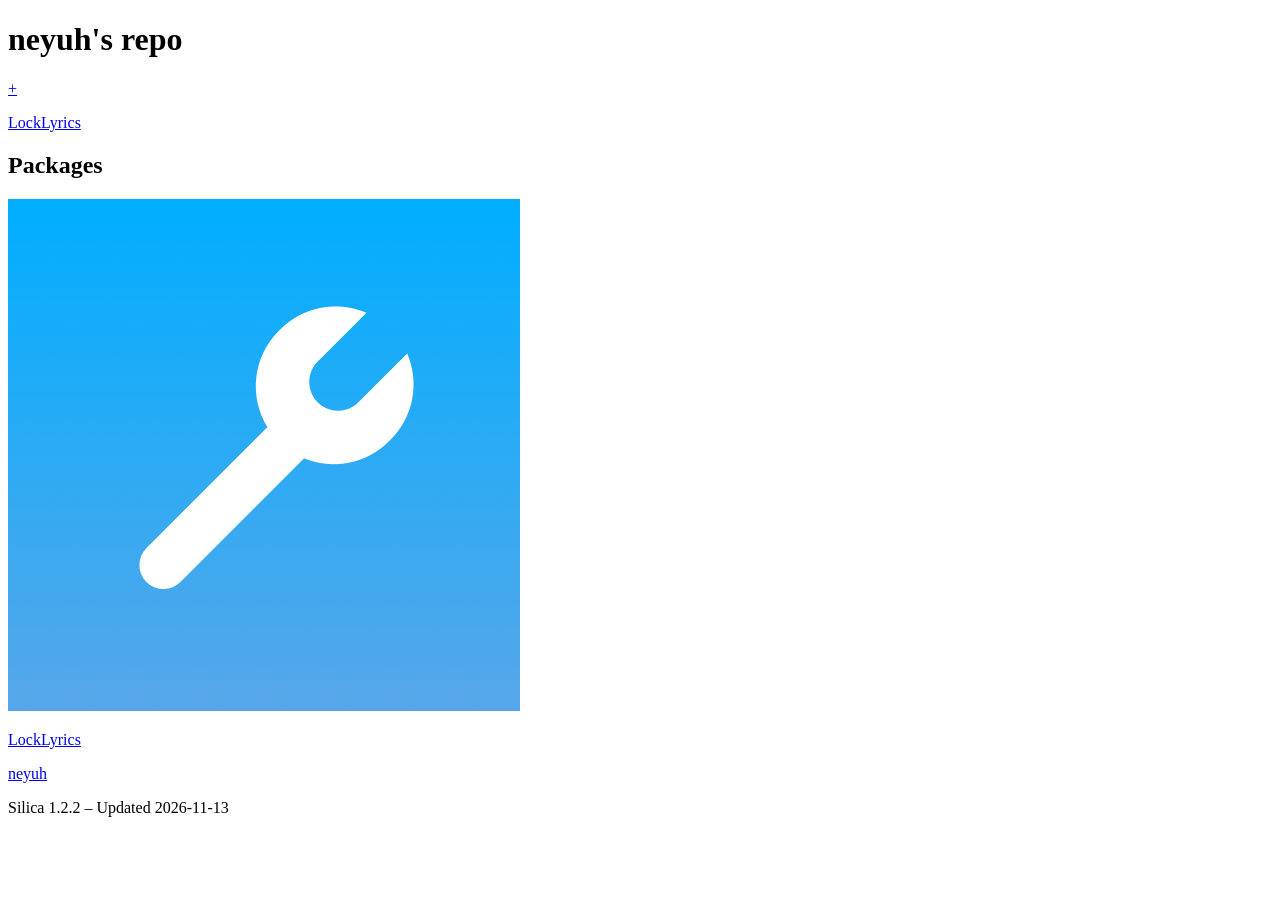
==== docs/index.html @ 615dae8b "Repo contents updated via Silica" ====
<!DOCTYPE html>
<html>
<head>
    <meta charset="utf-8">
    <meta name="viewport" content="width=device-width, initial-scale=1, minimum-scale=1.0, user-scalable=0">
    <title>neyuh&#x27;s repo</title>
    <link rel="stylesheet" type="text/css" href="web/index.css">
    <style>a, .tint {color: } .active {color: }</style>
    <meta name="description" content="The">
    <meta property="og:title" content="neyuh&#x27;s repo">
    <meta property="og:description" content="The">
    <meta property="og:image" content="https://neyuh.github.io/CydiaIcon.png">
    <meta name="twitter:card" content="summary">
    <meta name="twitter:title" content="neyuh&#x27;s repo">
    <meta name="twitter:description" content="The">
    <meta name="twitter:image" content="https://neyuh.github.io/CydiaIcon.png">
    <meta name="theme-color" content="">
</head>
<body>
    <div class="body">
        <h1 class="header left_float">neyuh&#x27;s repo</h1>
        <a class="header right_float add_sileo tint" href="cydia://url/https://cydia.saurik.com/api/share#?source=https://neyuh.github.io">+</a>
        <div class="scroll_view">
            <a href="depiction/web/com.locklyrics.tweak.html" style="background-image: url(assets/com.locklyrics.tweak/banner.png)" class="card">
                <p>LockLyrics</p>
            </a>
        </div>
        <h2 class="header">Packages</h2>
        <div class="packageList">
                <a class="subtle_link" href="depiction/web/com.locklyrics.tweak.html">
                    <div class="package">
                        <img src="assets/com.locklyrics.tweak/icon.png">
                        <div class="package_info">
                            <p class="package_name">LockLyrics</p>
                            <p class="package_caption">neyuh</p>
                        </div>
                    </div>
                </a>
        </div>
        <div class="caption center footer">Silica 1.2.2 – Updated 2026-11-13</div>
    </div>
</body>
    <script src="web/index.js"></script>
</html>
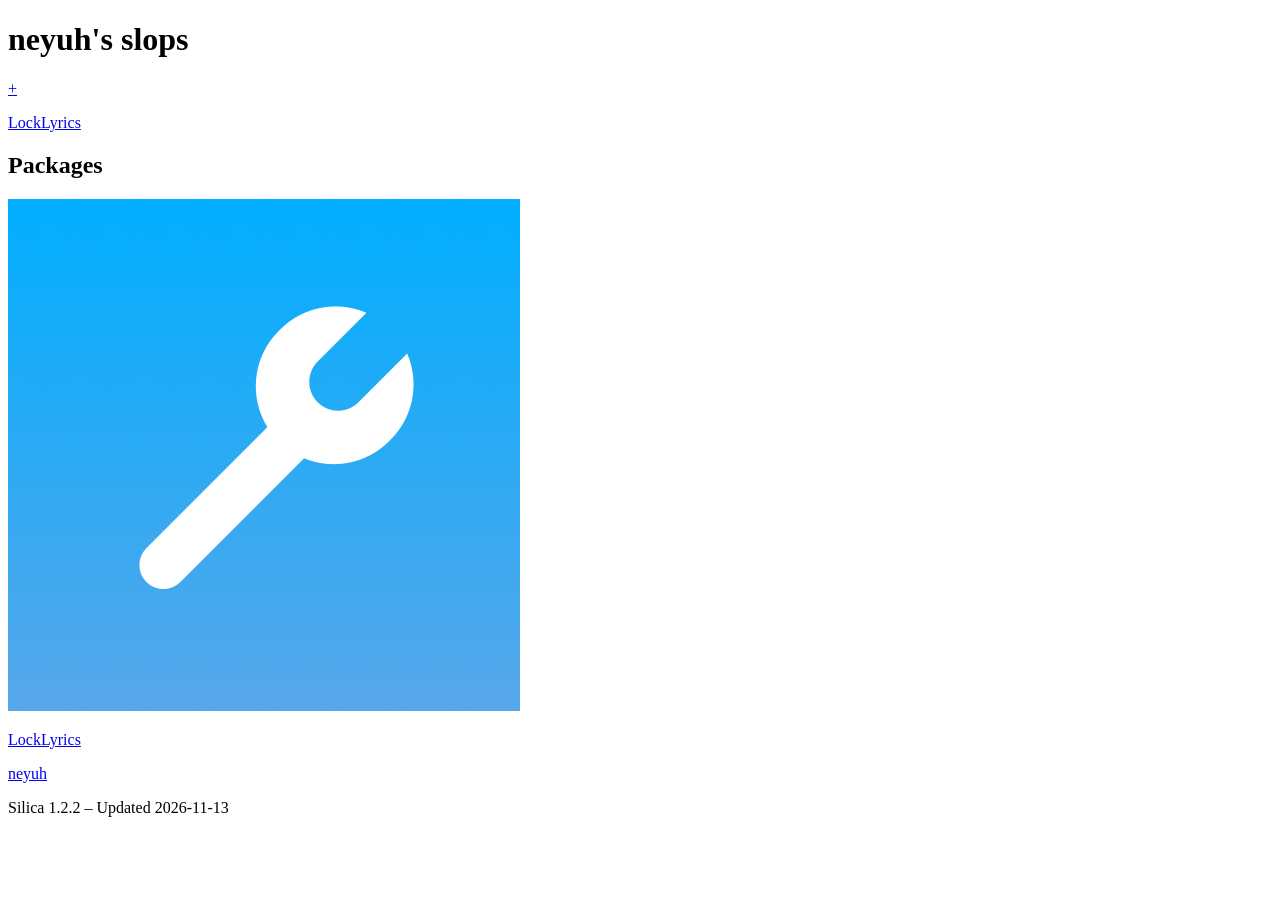
==== commit 55fdf055: "Repo contents updated via Silica" ====
--- a/docs/index.html
+++ b/docs/index.html
@@ -3,23 +3,23 @@
 <head>
     <meta charset="utf-8">
     <meta name="viewport" content="width=device-width, initial-scale=1, minimum-scale=1.0, user-scalable=0">
-    <title>neyuh&#x27;s repo</title>
+    <title>neyuh&#x27;s slops</title>
     <link rel="stylesheet" type="text/css" href="web/index.css">
     <style>a, .tint {color: } .active {color: }</style>
-    <meta name="description" content="The">
-    <meta property="og:title" content="neyuh&#x27;s repo">
-    <meta property="og:description" content="The">
-    <meta property="og:image" content="https://neyuh.github.io/CydiaIcon.png">
+    <meta name="description" content="the">
+    <meta property="og:title" content="neyuh&#x27;s slops">
+    <meta property="og:description" content="the">
+    <meta property="og:image" content="https://huyenne123.github.io/CydiaIcon.png">
     <meta name="twitter:card" content="summary">
-    <meta name="twitter:title" content="neyuh&#x27;s repo">
-    <meta name="twitter:description" content="The">
-    <meta name="twitter:image" content="https://neyuh.github.io/CydiaIcon.png">
+    <meta name="twitter:title" content="neyuh&#x27;s slops">
+    <meta name="twitter:description" content="the">
+    <meta name="twitter:image" content="https://huyenne123.github.io/CydiaIcon.png">
     <meta name="theme-color" content="">
 </head>
 <body>
     <div class="body">
-        <h1 class="header left_float">neyuh&#x27;s repo</h1>
-        <a class="header right_float add_sileo tint" href="cydia://url/https://cydia.saurik.com/api/share#?source=https://neyuh.github.io">+</a>
+        <h1 class="header left_float">neyuh&#x27;s slops</h1>
+        <a class="header right_float add_sileo tint" href="cydia://url/https://cydia.saurik.com/api/share#?source=https://huyenne123.github.io">+</a>
         <div class="scroll_view">
             <a href="depiction/web/com.locklyrics.tweak.html" style="background-image: url(assets/com.locklyrics.tweak/banner.png)" class="card">
                 <p>LockLyrics</p>
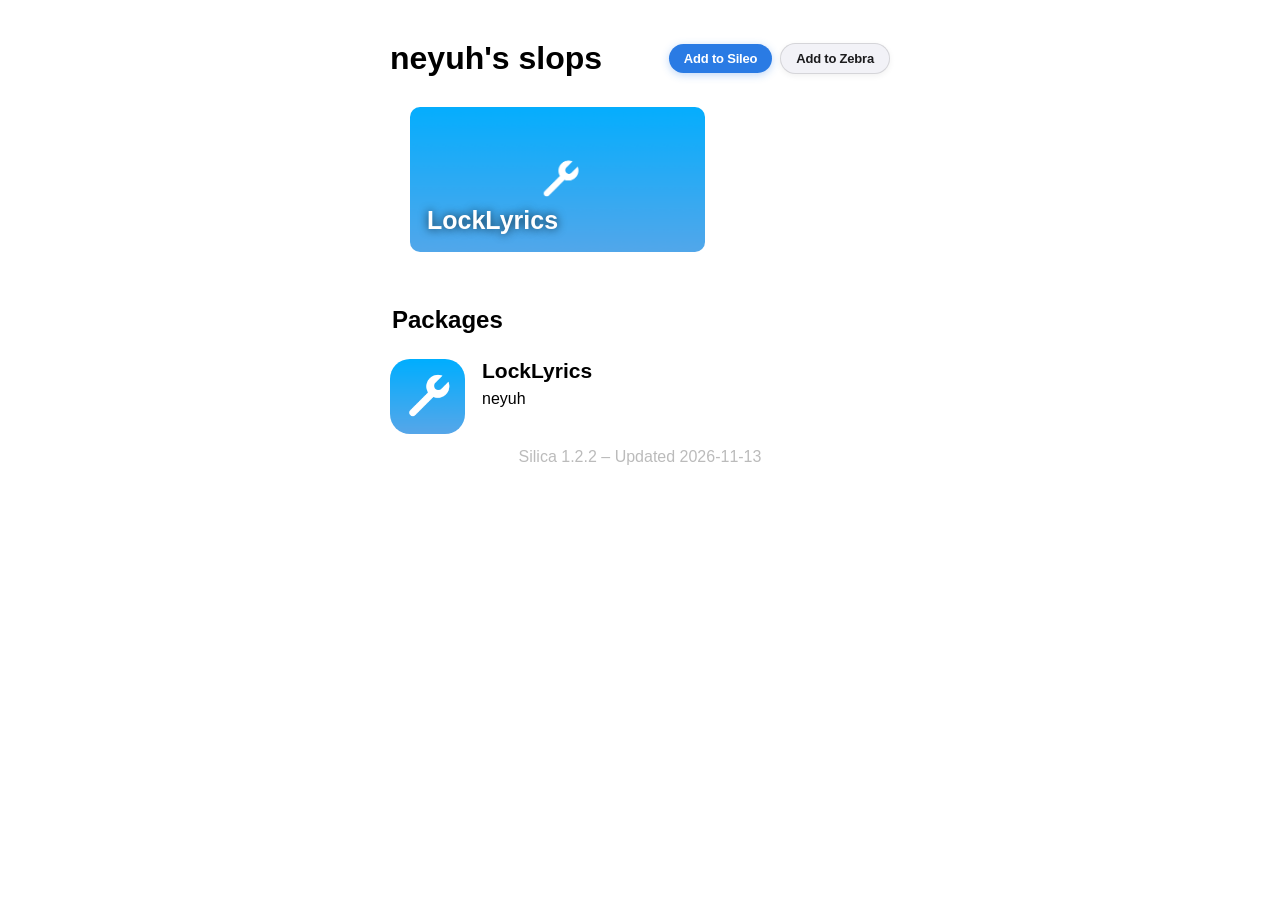
==== commit 1f5e8099: "Repo contents updated via Silica" ====
--- a/docs/index.html
+++ b/docs/index.html
@@ -18,8 +18,13 @@
 </head>
 <body>
     <div class="body">
-        <h1 class="header left_float">neyuh&#x27;s slops</h1>
-        <a class="header right_float add_sileo tint" href="cydia://url/https://cydia.saurik.com/api/share#?source=https://huyenne123.github.io">+</a>
+        <div class="repo_header">
+            <h1 class="header repo_title">neyuh&#x27;s slops</h1>
+            <div class="repo_buttons">
+                <a class="repo_btn btn_sileo" href="sileo://source/https://huyenne123.github.io/">Add to Sileo</a>
+                <a class="repo_btn btn_zebra" href="zbra://sources/add/https://huyenne123.github.io/">Add to Zebra</a>
+            </div>
+        </div>
         <div class="scroll_view">
             <a href="depiction/web/com.locklyrics.tweak.html" style="background-image: url(assets/com.locklyrics.tweak/banner.png)" class="card">
                 <p>LockLyrics</p>
--- a/docs/web/index.css
+++ b/docs/web/index.css
@@ -0,0 +1,311 @@
+* {
+    margin: 0;
+}
+
+.body {
+    font-family: -apple-system, BlinkMacSystemFont, "Helvetica Neue", "Helvetica", sans-serif;
+    margin-top: 20px;
+    margin-bottom: 20px;
+
+}
+
+@media only screen and (max-width: 600px) {
+    .body {
+        margin-left: 20px;
+        margin-right: 20px;
+    }
+    .scroll_view {
+        width: calc(100vw - 60px);
+    }
+}
+@media only screen and (min-width: 601px) {
+    .body {
+        width: 500px;
+        margin-left: auto;
+        margin-right: auto;
+    }
+    .scroll_view {
+        width: calc(500px - 40px);
+    }
+}
+
+h1, h2, h3, h4, h5, h6, p {
+    margin: 2px;
+}
+
+.caption {
+    color: #bbb;
+    font-size: 16px;
+}
+
+.header {
+    margin-top: 40px;
+    margin-bottom: 25px;
+}
+
+.repo_header {
+    display: flex;
+    flex-wrap: wrap;
+    align-items: center;
+    justify-content: space-between;
+    gap: 12px;
+    margin-top: 40px;
+    margin-bottom: 20px;
+}
+
+.repo_title {
+    margin: 0 !important;
+}
+
+.repo_buttons {
+    display: inline-flex;
+    align-items: center;
+    gap: 8px;
+    flex-wrap: wrap;
+}
+
+.repo_btn {
+    display: inline-flex;
+    align-items: center;
+    justify-content: center;
+    padding: 7px 15px;
+    border-radius: 20px;
+    font-size: 13px;
+    font-weight: 600;
+    text-decoration: none;
+    transition: all 0.15s ease-in-out;
+    letter-spacing: -0.2px;
+    white-space: nowrap;
+}
+
+.btn_sileo {
+    background: #2a7be4;
+    color: #ffffff !important;
+    box-shadow: 0 2px 8px rgba(42, 123, 228, 0.3);
+}
+
+.btn_sileo:hover {
+    background: #246ac7;
+    transform: translateY(-1px);
+    box-shadow: 0 4px 12px rgba(42, 123, 228, 0.4);
+    opacity: 1 !important;
+}
+
+.btn_zebra {
+    background: rgba(255, 255, 255, 0.12);
+    color: #ffffff !important;
+    border: 1px solid rgba(255, 255, 255, 0.2);
+    box-shadow: 0 2px 8px rgba(0, 0, 0, 0.2);
+}
+
+.btn_zebra:hover {
+    background: rgba(255, 255, 255, 0.2);
+    transform: translateY(-1px);
+    box-shadow: 0 4px 12px rgba(0, 0, 0, 0.3);
+    opacity: 1 !important;
+}
+
+.scroll_view {
+    overflow-x: auto;
+    overflow-y: hidden;
+    margin: 10px;
+    white-space: nowrap;
+    -webkit-overflow-scrolling: touch;
+    scrollbar-width: none;
+}
+
+.scroll_view::-webkit-scrollbar {
+    display: none;
+}
+
+.scroll_view > .card {
+    background-color: #ccc;
+    background-position: center;
+    background-repeat: no-repeat;
+    background-size: cover;
+    padding: 10px;
+    margin: 10px;
+    border-radius: 10px;
+    font-weight: bold;
+    height: 125px;
+    width: 275px;
+    position: relative;
+    display: inline-block;
+}
+
+.scroll_view > .img_card {
+    background-color: #ccc;
+    width: 250px;
+    margin: 5px;
+    border-radius: 10px;
+    font-weight: bold;
+    position: relative;
+    display: inline-block;
+}
+
+.card > p {
+    color: white;
+    bottom: 15px;
+    left: 15px;
+    font-size: 25px;
+    position: absolute;
+    text-shadow: 0 0 10px rgba(0,0,0,0.8); 
+}
+
+.center {
+    text-align: center;
+}
+
+.left_float {
+    float: left;
+}
+
+.right_float { 
+    float: right;
+}
+
+.add_sileo {
+    font-size: 2em;
+    cursor: pointer;
+    text-decoration: none;
+}
+
+.add_sileo:hover, a:hover {
+    opacity: 0.8;
+    cursor: pointer;
+}
+
+.package {
+    margin-bottom: 40px;
+}
+
+.package > img {
+    border-radius: 20px;
+    width: 75px;
+    height: 75px;
+    float: left;
+}
+
+.package_info {
+    margin-left: 90px;
+}
+
+.package_name {
+    font-weight: bold;
+    font-size: 21px;
+}
+
+.package_caption {
+    margin-top: 7px;
+    color: #999;
+}
+
+.cell > .title {
+    float: left;
+    color: #999;
+}
+
+.cell > .text {
+    float: right;
+}
+
+h3 {
+    margin-top: 15px;
+    margin-bottom: 15px;
+}
+
+.footer {
+    margin-top: 20px;
+}
+
+.subtle_link, .subtle_link > div > div, .subtle_link > div > div > p {
+    text-decoration: none;
+    color: black;
+}
+
+.subtle_link:hover, .subtle_link > *:hover {
+    opacity: 0.8;
+}
+
+.green {
+    color: #00b90c;
+}
+
+.red {
+    color: #ba0000;
+}
+
+.banner_underlay {
+    background-size: cover;
+    background-position: center;
+    height: 150px;
+    width: 100%;
+    border-radius: 8px;
+    z-index: -2;
+    margin-bottom: 25px;
+    top: 0;
+}
+
+.changelog {
+    display: none;
+}
+
+.nav {
+    display: flex;
+    margin: 20px;
+    float: center;
+}
+
+.nav_btn {
+    width: 50%;
+    display:inline;
+    text-align: center;
+    color: #999;
+    font-weight: 500;
+    padding-bottom: 10px;
+    cursor: pointer;
+}
+
+.changelog_entry {
+    margin-bottom: 18px;
+}
+
+a {
+    text-decoration: none;
+}
+
+.table-btn, .table-btn > div {
+    padding-top: 10px;
+    padding-bottom: 10px;
+}
+
+.table-btn:after {
+    content: "›";
+    font-size:30px;
+    transform: translateY(-40px);
+    float: right;
+}
+
+@media (prefers-color-scheme: dark) {
+    body {
+        background: #161616;
+        color: white;
+    }
+
+    .subtle_link, .subtle_link > div > div, .subtle_link > div > div > p {
+        color: white;
+    }
+}
+
+@media (prefers-color-scheme: light) {
+    .btn_zebra {
+        background: #f2f2f7;
+        color: #1c1c1e !important;
+        border: 1px solid rgba(0, 0, 0, 0.12);
+        box-shadow: 0 2px 6px rgba(0, 0, 0, 0.06);
+    }
+    .btn_zebra:hover {
+        background: #e5e5ea;
+        box-shadow: 0 3px 8px rgba(0, 0, 0, 0.1);
+    }
+}
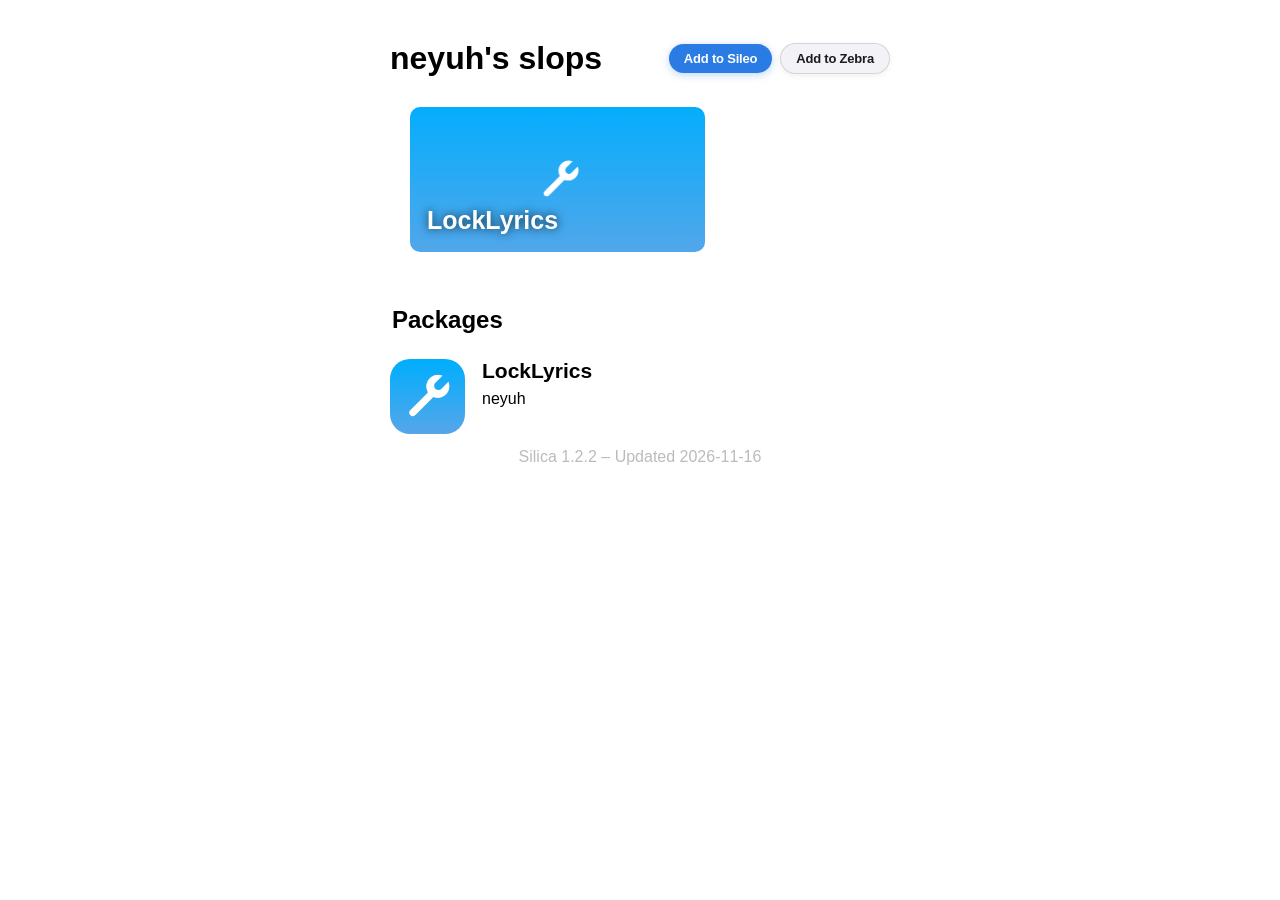
==== commit a31778c4: "Repo contents updated via Silica" ====
--- a/docs/index.html
+++ b/docs/index.html
@@ -42,7 +42,7 @@
                     </div>
                 </a>
         </div>
-        <div class="caption center footer">Silica 1.2.2 – Updated 2026-11-13</div>
+        <div class="caption center footer">Silica 1.2.2 – Updated 2026-11-16</div>
     </div>
 </body>
     <script src="web/index.js"></script>
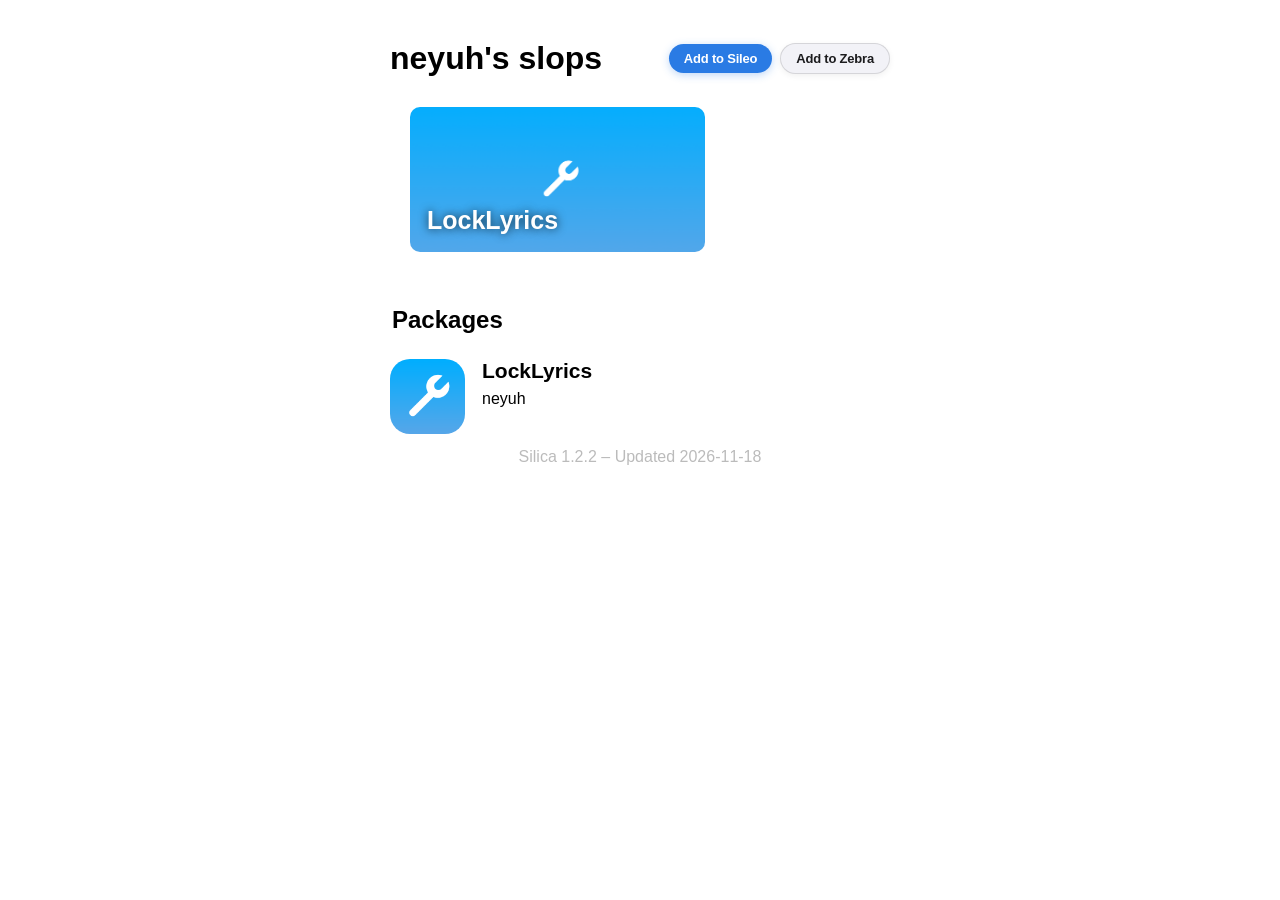
==== commit 6210a50e: "Repo contents updated via Silica" ====
--- a/docs/index.html
+++ b/docs/index.html
@@ -42,7 +42,7 @@
                     </div>
                 </a>
         </div>
-        <div class="caption center footer">Silica 1.2.2 – Updated 2026-11-16</div>
+        <div class="caption center footer">Silica 1.2.2 – Updated 2026-11-18</div>
     </div>
 </body>
     <script src="web/index.js"></script>
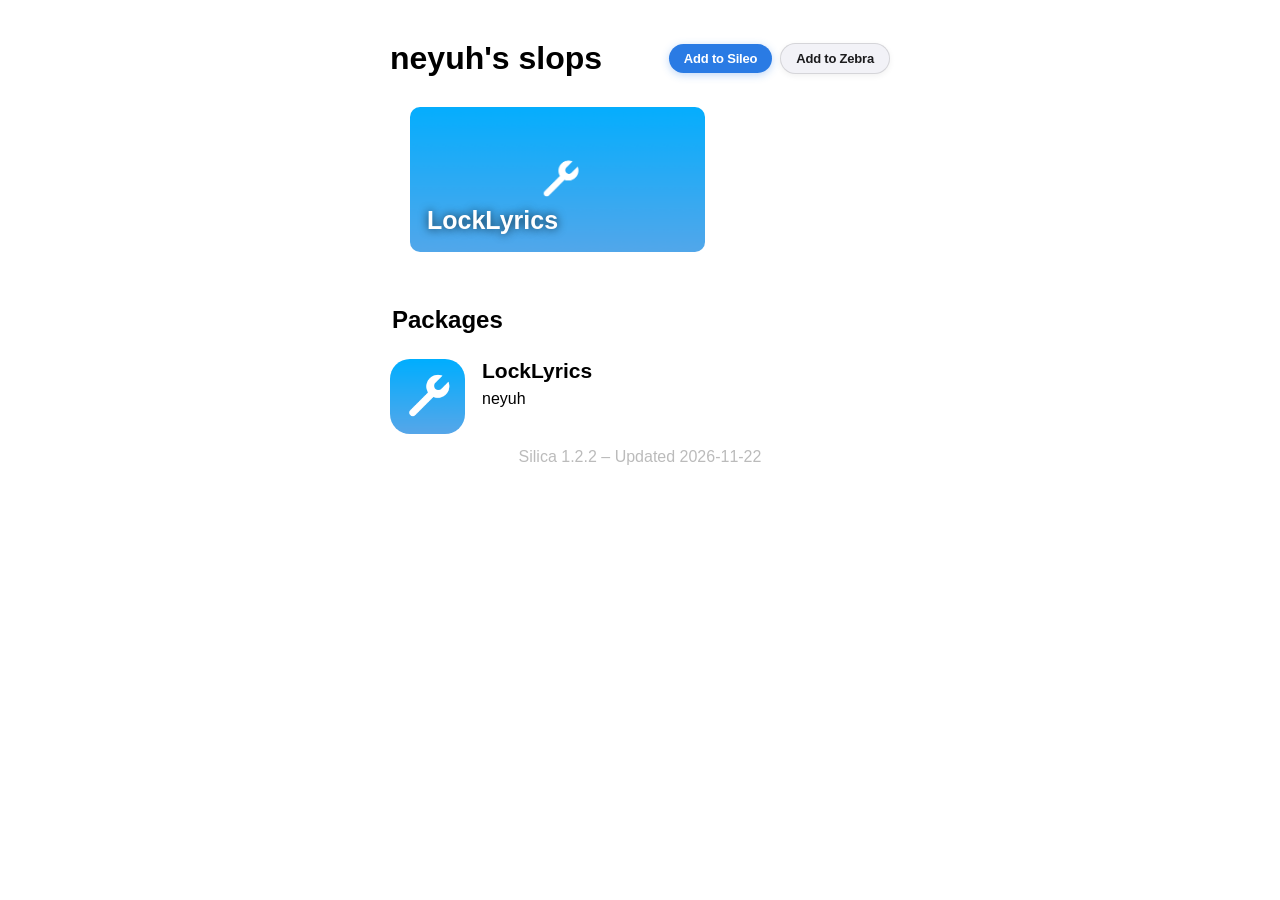
==== commit 9c0dfd2f: "Repo contents updated via Silica" ====
--- a/docs/index.html
+++ b/docs/index.html
@@ -42,7 +42,7 @@
                     </div>
                 </a>
         </div>
-        <div class="caption center footer">Silica 1.2.2 – Updated 2026-11-18</div>
+        <div class="caption center footer">Silica 1.2.2 – Updated 2026-11-22</div>
     </div>
 </body>
     <script src="web/index.js"></script>
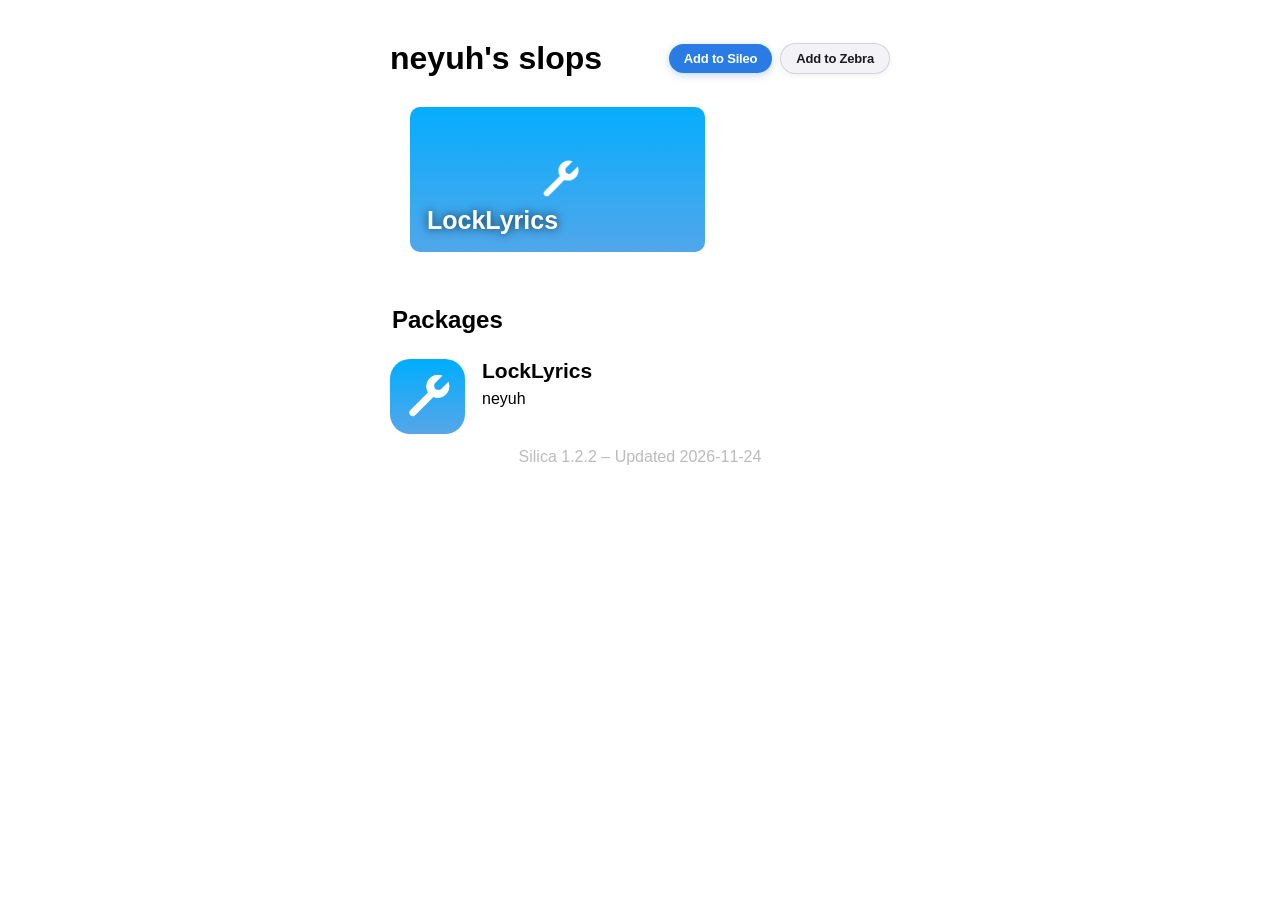
==== commit 24497768: "Repo contents updated via Silica" ====
--- a/docs/index.html
+++ b/docs/index.html
@@ -42,7 +42,7 @@
                     </div>
                 </a>
         </div>
-        <div class="caption center footer">Silica 1.2.2 – Updated 2026-11-22</div>
+        <div class="caption center footer">Silica 1.2.2 – Updated 2026-11-24</div>
     </div>
 </body>
     <script src="web/index.js"></script>
